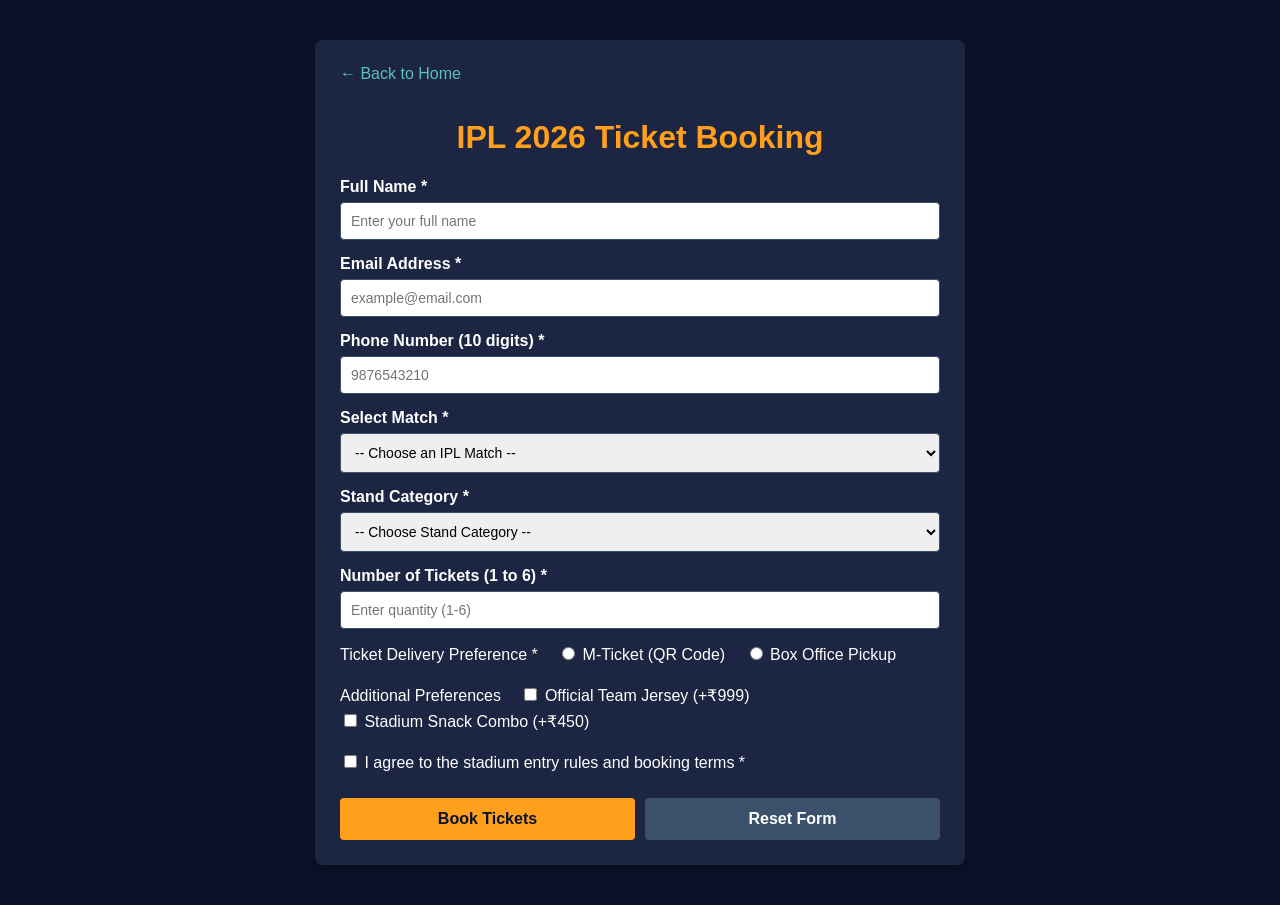
==== booking.html @ 411d186a "Activity 3: Add IPL ticket booking form with HTML5 validation" ====
<!DOCTYPE html>
<html lang="en">
<head>
  <meta charset="UTF-8" />
  <meta name="viewport" content="width=device-width, initial-scale=1.0" />
  <title>IPL 2026 Ticket Booking</title>
  <style>
    body {
      font-family: Arial, sans-serif;
      background-color: #0b132b;
      color: #ffffff;
      margin: 0;
      padding: 20px;
    }
    .container {
      max-width: 600px;
      margin: 20px auto;
      background-color: #1c2541;
      padding: 25px;
      border-radius: 8px;
      box-shadow: 0 4px 12px rgba(0, 0, 0, 0.4);
    }
    h1 {
      text-align: center;
      color: #ff9f1c;
    }
    .nav-link {
      display: inline-block;
      margin-bottom: 15px;
      color: #5bc0be;
      text-decoration: none;
    }
    .form-group {
      margin-bottom: 15px;
    }
    label {
      display: block;
      margin-bottom: 6px;
      font-weight: bold;
    }
    input[type="text"],
    input[type="email"],
    input[type="tel"],
    input[type="number"],
    select {
      width: 100%;
      padding: 10px;
      border: 1px solid #3a506b;
      border-radius: 4px;
      box-sizing: border-box;
      font-size: 14px;
    }
    .inline-options label {
      display: inline-block;
      font-weight: normal;
      margin-right: 15px;
    }
    .button-group {
      display: flex;
      gap: 10px;
      margin-top: 20px;
    }
    button {
      flex: 1;
      padding: 12px;
      font-size: 16px;
      font-weight: bold;
      border: none;
      border-radius: 4px;
      cursor: pointer;
    }
    button[type="submit"] {
      background-color: #ff9f1c;
      color: #0b132b;
    }
    button[type="reset"] {
      background-color: #3a506b;
      color: #ffffff;
    }
  </style>
</head>
<body>
  <div class="container">
    <a href="index.html" class="nav-link">&larr; Back to Home</a>
    <h1>IPL 2026 Ticket Booking</h1>

    <form action="#" method="post">
      <!-- Full Name -->
      <div class="form-group">
        <label for="fullName">Full Name *</label>
        <input
          type="text"
          id="fullName"
          name="fullName"
          placeholder="Enter your full name"
          minlength="3"
          maxlength="50"
          required
        />
      </div>

      <!-- Email Address -->
      <div class="form-group">
        <label for="email">Email Address *</label>
        <input
          type="email"
          id="email"
          name="email"
          placeholder="example@email.com"
          required
        />
      </div>

      <!-- Phone Number -->
      <div class="form-group">
        <label for="phone">Phone Number (10 digits) *</label>
        <input
          type="tel"
          id="phone"
          name="phone"
          placeholder="9876543210"
          minlength="10"
          maxlength="10"
          pattern="[0-9]{10}"
          title="Please enter a valid 10-digit mobile number"
          required
        />
      </div>

      <!-- Match Selection Dropdown -->
      <div class="form-group">
        <label for="match">Select Match *</label>
        <select id="match" name="match" required>
          <option value="">-- Choose an IPL Match --</option>
          <option value="RCB vs CSK">Match 1: RCB vs CSK (M. Chinnaswamy Stadium)</option>
          <option value="MI vs KKR">Match 2: MI vs KKR (Wankhede Stadium)</option>
          <option value="SRH vs RR">Match 3: SRH vs RR (Rajiv Gandhi Intl. Stadium)</option>
          <option value="GT vs LSG">Match 4: GT vs LSG (Narendra Modi Stadium)</option>
        </select>
      </div>

      <!-- Stand Category Dropdown -->
      <div class="form-group">
        <label for="stand">Stand Category *</label>
        <select id="stand" name="stand" required>
          <option value="">-- Choose Stand Category --</option>
          <option value="General">General Stand - ₹1,500</option>
          <option value="Premium">Premium East/West Stand - ₹3,500</option>
          <option value="Corporate">Corporate Box - ₹8,000</option>
          <option value="VIP">VIP Hospitality Lounge - ₹15,000</option>
        </select>
      </div>

      <!-- Number of Tickets -->
      <div class="form-group">
        <label for="tickets">Number of Tickets (1 to 6) *</label>
        <input
          type="number"
          id="tickets"
          name="tickets"
          min="1"
          max="6"
          placeholder="Enter quantity (1-6)"
          required
        />
      </div>

      <!-- Radio Buttons: Ticket Delivery Mode -->
      <div class="form-group inline-options">
        <label>Ticket Delivery Preference *</label>
        <label><input type="radio" name="delivery" value="e-ticket" required /> M-Ticket (QR Code)</label>
        <label><input type="radio" name="delivery" value="physical" /> Box Office Pickup</label>
      </div>

      <!-- Checkboxes: Additional Add-ons & Terms -->
      <div class="form-group inline-options">
        <label>Additional Preferences</label>
        <label><input type="checkbox" name="addons" value="jersey" /> Official Team Jersey (+₹999)</label>
        <label><input type="checkbox" name="addons" value="snacks" /> Stadium Snack Combo (+₹450)</label>
      </div>

      <div class="form-group inline-options">
        <label>
          <input type="checkbox" name="terms" required /> I agree to the stadium entry rules and booking terms *
        </label>
      </div>

      <!-- Submit and Reset Buttons -->
      <div class="button-group">
        <button type="submit">Book Tickets</button>
        <button type="reset">Reset Form</button>
      </div>
    </form>
  </div>
</body>
</html>
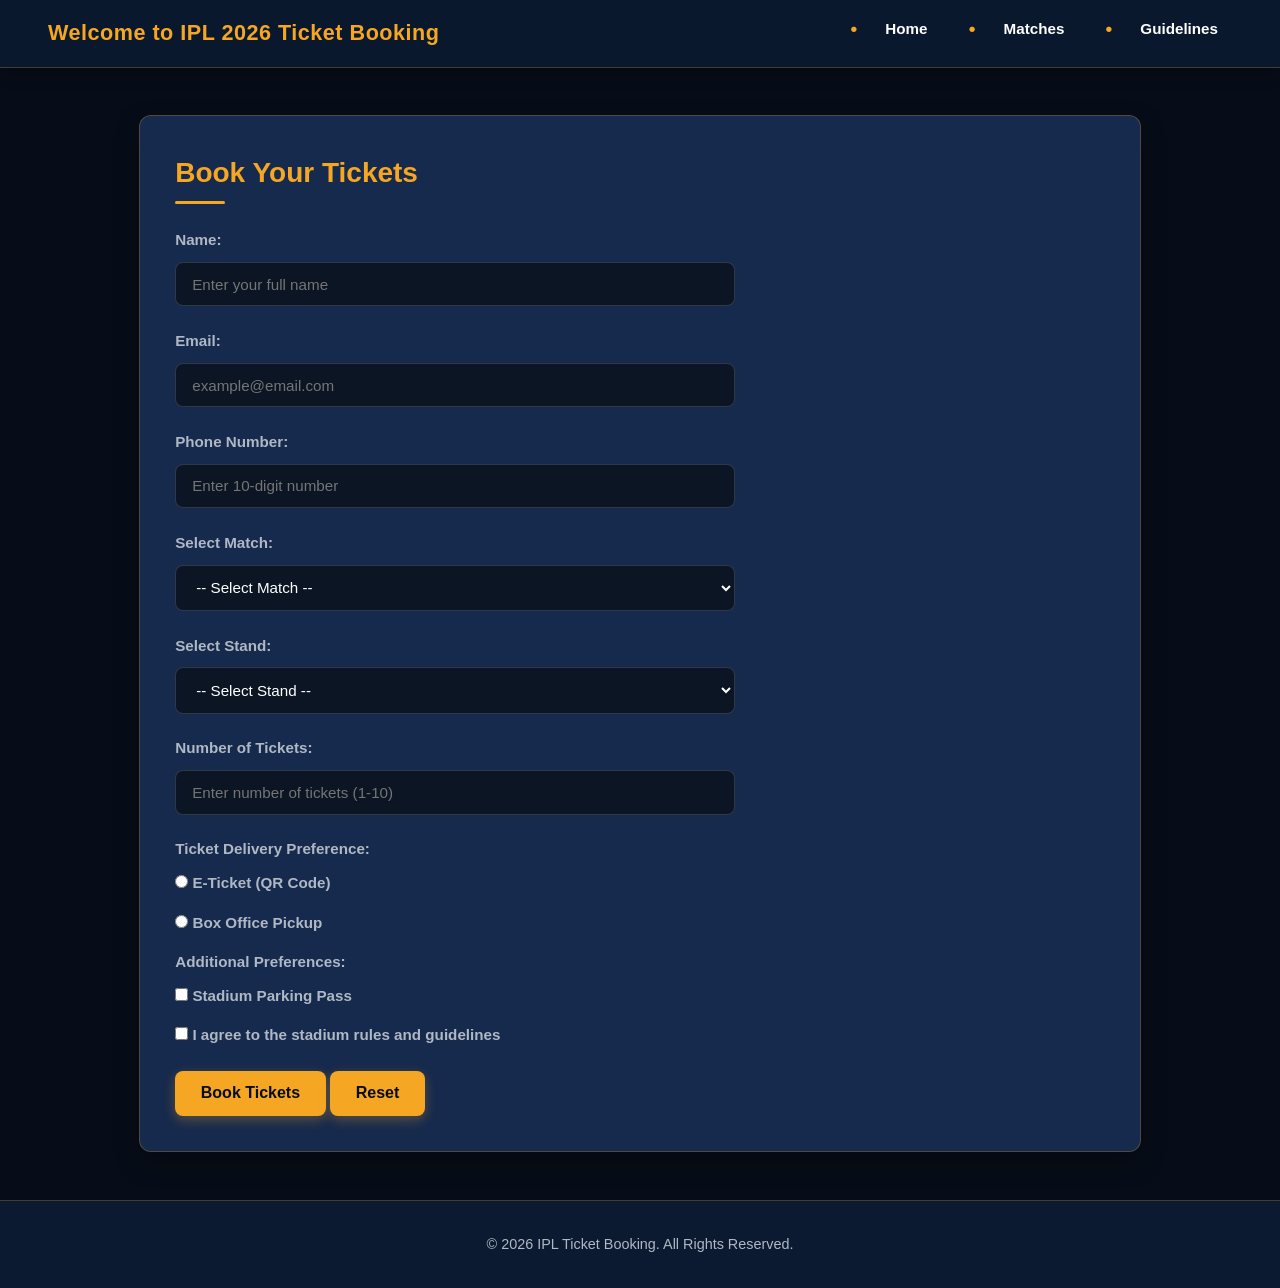
==== commit 96662243: "Activity 3: Add IPL ticket booking form with HTML5 validation" ====
--- a/booking.html
+++ b/booking.html
@@ -1,196 +1,115 @@
 <!DOCTYPE html>
 <html lang="en">
 <head>
-  <meta charset="UTF-8" />
-  <meta name="viewport" content="width=device-width, initial-scale=1.0" />
-  <title>IPL 2026 Ticket Booking</title>
-  <style>
-    body {
-      font-family: Arial, sans-serif;
-      background-color: #0b132b;
-      color: #ffffff;
-      margin: 0;
-      padding: 20px;
-    }
-    .container {
-      max-width: 600px;
-      margin: 20px auto;
-      background-color: #1c2541;
-      padding: 25px;
-      border-radius: 8px;
-      box-shadow: 0 4px 12px rgba(0, 0, 0, 0.4);
-    }
-    h1 {
-      text-align: center;
-      color: #ff9f1c;
-    }
-    .nav-link {
-      display: inline-block;
-      margin-bottom: 15px;
-      color: #5bc0be;
-      text-decoration: none;
-    }
-    .form-group {
-      margin-bottom: 15px;
-    }
-    label {
-      display: block;
-      margin-bottom: 6px;
-      font-weight: bold;
-    }
-    input[type="text"],
-    input[type="email"],
-    input[type="tel"],
-    input[type="number"],
-    select {
-      width: 100%;
-      padding: 10px;
-      border: 1px solid #3a506b;
-      border-radius: 4px;
-      box-sizing: border-box;
-      font-size: 14px;
-    }
-    .inline-options label {
-      display: inline-block;
-      font-weight: normal;
-      margin-right: 15px;
-    }
-    .button-group {
-      display: flex;
-      gap: 10px;
-      margin-top: 20px;
-    }
-    button {
-      flex: 1;
-      padding: 12px;
-      font-size: 16px;
-      font-weight: bold;
-      border: none;
-      border-radius: 4px;
-      cursor: pointer;
-    }
-    button[type="submit"] {
-      background-color: #ff9f1c;
-      color: #0b132b;
-    }
-    button[type="reset"] {
-      background-color: #3a506b;
-      color: #ffffff;
-    }
-  </style>
+    <meta charset="UTF-8">
+    <meta name="viewport" content="width=device-width, initial-scale=1.0">
+    <title>IPL 2026 Ticket Booking</title>
+    <link rel="stylesheet" href="css/styles.css">
 </head>
+
 <body>
-  <div class="container">
-    <a href="index.html" class="nav-link">&larr; Back to Home</a>
-    <h1>IPL 2026 Ticket Booking</h1>
 
-    <form action="#" method="post">
-      <!-- Full Name -->
-      <div class="form-group">
-        <label for="fullName">Full Name *</label>
-        <input
-          type="text"
-          id="fullName"
-          name="fullName"
-          placeholder="Enter your full name"
-          minlength="3"
-          maxlength="50"
-          required
-        />
-      </div>
+<header>
+    <h1>Welcome to IPL 2026 Ticket Booking</h1>
 
-      <!-- Email Address -->
-      <div class="form-group">
-        <label for="email">Email Address *</label>
-        <input
-          type="email"
-          id="email"
-          name="email"
-          placeholder="example@email.com"
-          required
-        />
-      </div>
+    <nav>
+        <ul>
+            <li><a href="index.html">Home</a></li>
+            <li><a href="index.html#matches">Matches</a></li>
+            <li><a href="index.html#guidelines">Guidelines</a></li>
+        </ul>
+    </nav>
+</header>
 
-      <!-- Phone Number -->
-      <div class="form-group">
-        <label for="phone">Phone Number (10 digits) *</label>
-        <input
-          type="tel"
-          id="phone"
-          name="phone"
-          placeholder="9876543210"
-          minlength="10"
-          maxlength="10"
-          pattern="[0-9]{10}"
-          title="Please enter a valid 10-digit mobile number"
-          required
-        />
-      </div>
+<main>
+    <section id="booking">
+        <h2>Book Your Tickets</h2>
 
-      <!-- Match Selection Dropdown -->
-      <div class="form-group">
-        <label for="match">Select Match *</label>
-        <select id="match" name="match" required>
-          <option value="">-- Choose an IPL Match --</option>
-          <option value="RCB vs CSK">Match 1: RCB vs CSK (M. Chinnaswamy Stadium)</option>
-          <option value="MI vs KKR">Match 2: MI vs KKR (Wankhede Stadium)</option>
-          <option value="SRH vs RR">Match 3: SRH vs RR (Rajiv Gandhi Intl. Stadium)</option>
-          <option value="GT vs LSG">Match 4: GT vs LSG (Narendra Modi Stadium)</option>
-        </select>
-      </div>
+        <form action="#" method="post">
+            <label for="name">Name:</label>
+            <input
+                type="text"
+                id="name"
+                name="name"
+                placeholder="Enter your full name"
+                minlength="3"
+                maxlength="50"
+                required
+            >
 
-      <!-- Stand Category Dropdown -->
-      <div class="form-group">
-        <label for="stand">Stand Category *</label>
-        <select id="stand" name="stand" required>
-          <option value="">-- Choose Stand Category --</option>
-          <option value="General">General Stand - ₹1,500</option>
-          <option value="Premium">Premium East/West Stand - ₹3,500</option>
-          <option value="Corporate">Corporate Box - ₹8,000</option>
-          <option value="VIP">VIP Hospitality Lounge - ₹15,000</option>
-        </select>
-      </div>
+            <label for="email">Email:</label>
+            <input
+                type="email"
+                id="email"
+                name="email"
+                placeholder="example@email.com"
+                required
+            >
 
-      <!-- Number of Tickets -->
-      <div class="form-group">
-        <label for="tickets">Number of Tickets (1 to 6) *</label>
-        <input
-          type="number"
-          id="tickets"
-          name="tickets"
-          min="1"
-          max="6"
-          placeholder="Enter quantity (1-6)"
-          required
-        />
-      </div>
+            <label for="phone">Phone Number:</label>
+            <input
+                type="tel"
+                id="phone"
+                name="phone"
+                placeholder="Enter 10-digit number"
+                minlength="10"
+                maxlength="10"
+                pattern="[0-9]{10}"
+                title="Enter a valid 10-digit phone number"
+                required
+            >
 
-      <!-- Radio Buttons: Ticket Delivery Mode -->
-      <div class="form-group inline-options">
-        <label>Ticket Delivery Preference *</label>
-        <label><input type="radio" name="delivery" value="e-ticket" required /> M-Ticket (QR Code)</label>
-        <label><input type="radio" name="delivery" value="physical" /> Box Office Pickup</label>
-      </div>
+            <label for="match">Select Match:</label>
+            <select id="match" name="match" required>
+                <option value="">-- Select Match --</option>
+                <option value="RCB vs CSK">RCB vs CSK</option>
+                <option value="CSK vs KKR">CSK vs Kolkata Knight Riders</option>
+                <option value="MI vs SRH">Mumbai Indians vs Sunrisers Hyderabad</option>
+                <option value="RCB vs PBKS">Rajasthan Royals vs Punjab Kings</option>
+                <option value="SRH vs RCB">Sunrisers Hyderabad vs RCB</option>
+                <option value="RCB vs KKR">KKR vs RCB</option>
+            </select>
 
-      <!-- Checkboxes: Additional Add-ons & Terms -->
-      <div class="form-group inline-options">
-        <label>Additional Preferences</label>
-        <label><input type="checkbox" name="addons" value="jersey" /> Official Team Jersey (+₹999)</label>
-        <label><input type="checkbox" name="addons" value="snacks" /> Stadium Snack Combo (+₹450)</label>
-      </div>
+            <label for="stand">Select Stand:</label>
+            <select id="stand" name="stand" required>
+                <option value="">-- Select Stand --</option>
+                <option value="General">General Stand</option>
+                <option value="Premium">Premium Stand</option>
+                <option value="VIP">VIP Stand</option>
+                <option value="Reserved">Reserved Stand</option>
+                <option value="Fan">Fan Stand</option>
+            </select>
 
-      <div class="form-group inline-options">
-        <label>
-          <input type="checkbox" name="terms" required /> I agree to the stadium entry rules and booking terms *
-        </label>
-      </div>
+            <label for="ticket">Number of Tickets:</label>
+            <input
+                type="number"
+                id="ticket"
+                name="ticket"
+                min="1"
+                max="10"
+                placeholder="Enter number of tickets (1-10)"
+                required
+            >
 
-      <!-- Submit and Reset Buttons -->
-      <div class="button-group">
-        <button type="submit">Book Tickets</button>
-        <button type="reset">Reset Form</button>
-      </div>
-    </form>
-  </div>
+            <label>Ticket Delivery Preference:</label>
+            <label><input type="radio" name="delivery" value="e-ticket" style="width: auto;" required> E-Ticket (QR Code)</label>
+            <label><input type="radio" name="delivery" value="physical" style="width: auto;"> Box Office Pickup</label>
+
+            <label>Additional Preferences:</label>
+            <label><input type="checkbox" name="addons" value="parking" style="width: auto;"> Stadium Parking Pass</label>
+            <label><input type="checkbox" name="terms" style="width: auto;" required> I agree to the stadium rules and guidelines</label>
+
+            <div>
+                <button type="submit">Book Tickets</button>
+                <button type="reset">Reset</button>
+            </div>
+        </form>
+    </section>
+</main>
+
+<footer>
+    <p>&copy; 2026 IPL Ticket Booking. All Rights Reserved.</p>
+</footer>
+
 </body>
 </html>
--- a/css/styles.css
+++ b/css/styles.css
@@ -0,0 +1,274 @@
+:root {
+    --primary-color: #0b1a30;
+    --primary-light: #162a4d;
+    --accent-gold: #f5a623;
+    --accent-hover: #e09415;
+    --bg-dark: #070d18;
+    --text-light: #f4f6f8;
+    --text-muted: #b0b8c4;
+    --border-color: rgba(245, 166, 35, 0.25);
+    --shadow-soft: 0 10px 25px rgba(0, 0, 0, 0.35);
+    --border-radius: 12px;
+}
+
+* {
+    margin: 0;
+    padding: 0;
+    box-sizing: border-box;
+    font-family: 'Segoe UI', Roboto, Helvetica, Arial, sans-serif;
+    scroll-behavior: smooth;
+}
+
+body {
+    background-color: var(--bg-dark);
+    color: var(--text-light);
+    line-height: 1.6;
+    padding-top: 75px;
+}
+
+header {
+    position: fixed;
+    top: 0;
+    left: 0;
+    width: 100%;
+    z-index: 1000;
+    background: rgba(11, 26, 48, 0.95);
+    backdrop-filter: blur(8px);
+    display: flex;
+    justify-content: space-between;
+    align-items: center;
+    padding: 1rem 3rem;
+    box-shadow: 0 4px 15px rgba(0, 0, 0, 0.4);
+    border-bottom: 1px solid var(--border-color);
+}
+
+header h1 {
+    font-size: 1.35rem;
+    color: var(--accent-gold);
+    letter-spacing: 0.5px;
+}
+
+header nav ul {
+    display: flex;
+    list-style: none;
+    gap: 1.5rem;
+}
+
+header nav ul li a {
+    color: #ffffff;
+    text-decoration: none;
+    font-weight: 600;
+    font-size: 0.95rem;
+    padding: 6px 14px;
+    border-radius: 6px;
+    transition: all 0.25s ease;
+}
+
+header nav ul li a:hover {
+    color: var(--accent-gold);
+    background-color: rgba(245, 166, 35, 0.12);
+}
+
+.hero-section {
+    text-align: center;
+    padding: 3.5rem 1.5rem;
+    background: linear-gradient(135deg, #0b1a30 0%, #1a3a69 50%, #070d18 100%);
+    border-bottom: 2px solid var(--border-color);
+}
+
+.hero-section h2 {
+    font-size: 2.3rem;
+    margin-bottom: 0.8rem;
+    color: #ffffff;
+}
+
+.hero-section p {
+    font-size: 1.15rem;
+    color: var(--accent-gold);
+    font-weight: 500;
+    margin-top: 1rem;
+}
+
+.hero-section img {
+    max-width: 850px;
+    width: 100%;
+    height: auto;
+    border-radius: var(--border-radius);
+    box-shadow: var(--shadow-soft);
+    margin: 1.5rem auto;
+    display: block;
+    border: 1px solid var(--border-color);
+}
+
+main {
+    max-width: 1050px;
+    margin: 2.5rem auto;
+    padding: 0 1.5rem;
+}
+
+section {
+    background-color: var(--primary-light);
+    border-radius: var(--border-radius);
+    padding: 2.2rem;
+    margin-bottom: 2.5rem;
+    box-shadow: var(--shadow-soft);
+    border: 1px solid var(--border-color);
+}
+
+section h2 {
+    color: var(--accent-gold);
+    margin-bottom: 1.5rem;
+    font-size: 1.75rem;
+    position: relative;
+    padding-bottom: 0.5rem;
+}
+
+section h2::after {
+    content: '';
+    position: absolute;
+    bottom: 0;
+    left: 0;
+    width: 50px;
+    height: 3px;
+    background-color: var(--accent-gold);
+    border-radius: 2px;
+}
+
+section h3 {
+    color: #ffffff;
+    margin: 1.2rem 0 0.6rem 0;
+    font-size: 1.15rem;
+}
+
+form {
+    display: flex;
+    flex-direction: column;
+    max-width: 560px;
+    gap: 0.6rem;
+}
+
+form label {
+    font-weight: 600;
+    color: var(--text-muted);
+    font-size: 0.95rem;
+}
+
+form input,
+form select {
+    width: 100%;
+    padding: 0.8rem 1rem;
+    margin-bottom: 0.8rem;
+    border: 1px solid rgba(255, 255, 255, 0.15);
+    border-radius: 8px;
+    background-color: #0b1523;
+    color: #ffffff;
+    font-size: 0.95rem;
+    transition: border-color 0.2s, box-shadow 0.2s;
+}
+
+form input:focus,
+form select:focus {
+    outline: none;
+    border-color: var(--accent-gold);
+    box-shadow: 0 0 0 3px rgba(245, 166, 35, 0.2);
+}
+
+button,
+button[type="submit"] {
+    display: inline-block;
+    padding: 0.85rem 1.6rem;
+    font-size: 1rem;
+    font-weight: 700;
+    color: #070d18;
+    background-color: var(--accent-gold);
+    border: none;
+    border-radius: 8px;
+    cursor: pointer;
+    box-shadow: 0 4px 12px rgba(245, 166, 35, 0.3);
+    transition: background-color 0.2s, transform 0.15s, box-shadow 0.2s;
+    width: fit-content;
+    margin-top: 0.5rem;
+}
+
+button:hover,
+button[type="submit"]:hover {
+    background-color: var(--accent-hover);
+    box-shadow: 0 6px 16px rgba(245, 166, 35, 0.45);
+    transform: translateY(-2px);
+}
+
+button:active {
+    transform: translateY(0);
+}
+
+#matchDetails {
+    margin-top: 1.2rem;
+    font-size: 1rem;
+    color: var(--accent-gold);
+    font-weight: 600;
+}
+
+table {
+    width: 100%;
+    border-collapse: collapse;
+    overflow: hidden;
+    border-radius: 8px;
+    margin-top: 1rem;
+}
+
+table th {
+    background-color: #0b1a30;
+    color: var(--accent-gold);
+    text-transform: uppercase;
+    font-size: 0.85rem;
+    letter-spacing: 0.8px;
+    padding: 1rem;
+    text-align: left;
+    border-bottom: 2px solid var(--border-color);
+}
+
+table td {
+    padding: 0.95rem 1rem;
+    color: var(--text-light);
+    border-bottom: 1px solid rgba(255, 255, 255, 0.08);
+}
+
+table tr:nth-child(even) td {
+    background-color: rgba(255, 255, 255, 0.02);
+}
+
+table tr:hover td {
+    background-color: rgba(245, 166, 35, 0.08);
+}
+
+ul {
+    list-style: none;
+    padding-left: 0;
+}
+
+ul li {
+    position: relative;
+    padding-left: 1.5rem;
+    margin-bottom: 0.5rem;
+    color: var(--text-muted);
+}
+
+ul li::before {
+    content: "•";
+    color: var(--accent-gold);
+    font-weight: bold;
+    font-size: 1.2rem;
+    position: absolute;
+    left: 0.2rem;
+    top: -2px;
+}
+
+footer {
+    text-align: center;
+    padding: 2rem 1rem;
+    background-color: var(--primary-color);
+    border-top: 1px solid var(--border-color);
+    color: var(--text-muted);
+    font-size: 0.9rem;
+    margin-top: 3rem;
+}
